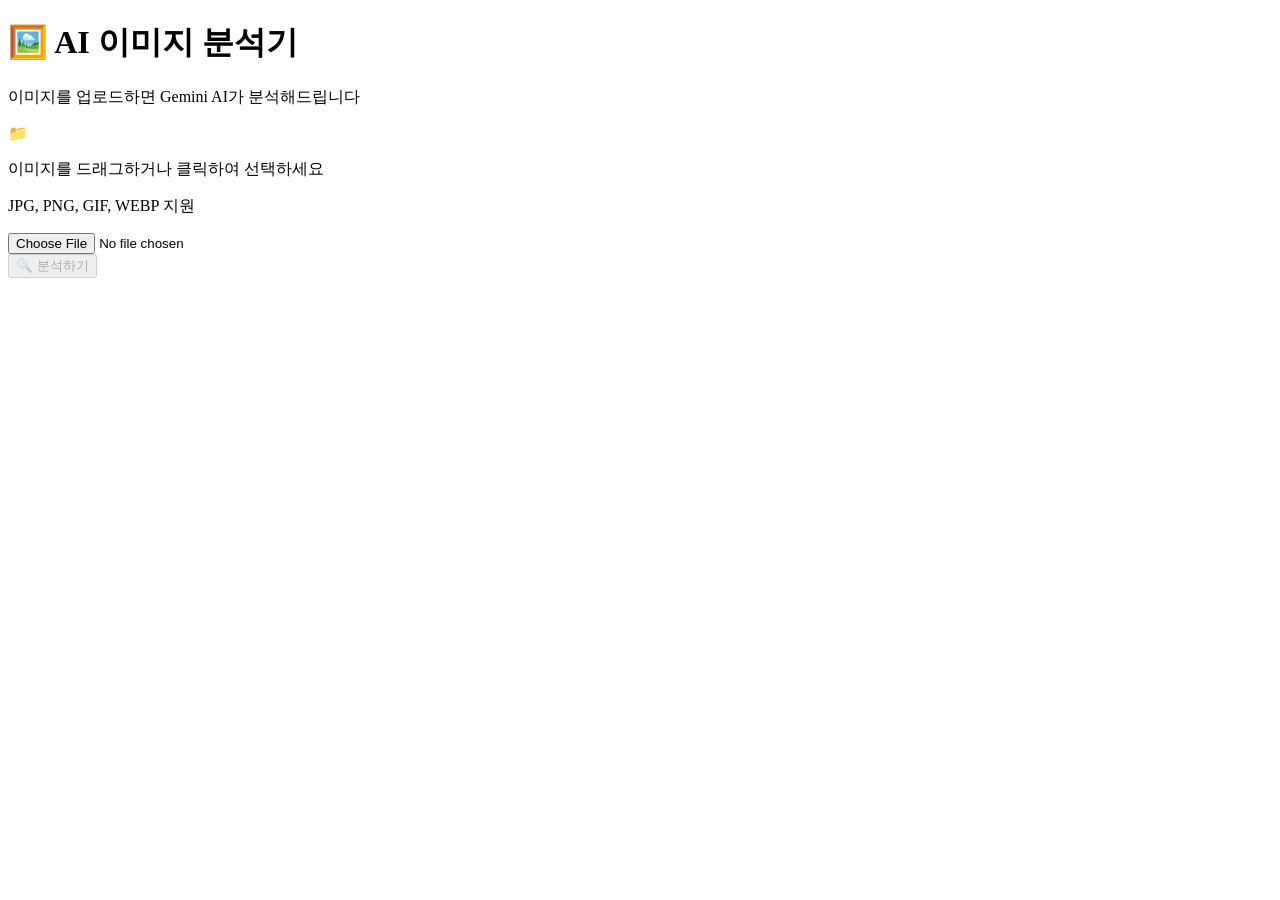
==== 09. AWS Image Analyzer materials/index.html @ 6169bbcd "test: Image analyzer" ====
<!DOCTYPE html>
<html lang="ko">
<head>
  <meta charset="UTF-8">
  <title>AI 이미지 분석기</title>
  <link rel="stylesheet" href="/static/style.css">
</head>
<body>
  <div class="container">
    <h1>🖼️ AI 이미지 분석기</h1>
    <p class="subtitle">이미지를 업로드하면 Gemini AI가 분석해드립니다</p>

    <form id="uploadForm" action="/upload" method="POST" enctype="multipart/form-data">
      <div class="upload-area" id="uploadArea">
        <div class="upload-icon">📁</div>
        <p>이미지를 드래그하거나 클릭하여 선택하세요</p>
        <p class="hint">JPG, PNG, GIF, WEBP 지원</p>
        <input type="file" id="imageInput" name="image" accept="image/*" required>
      </div>

      <div id="preview-wrap" style="display:none;">
        <img id="preview" src="" alt="미리보기">
        <p id="filename"></p>
      </div>

      <button type="submit" id="submitBtn" disabled>🔍 분석하기</button>
    </form>

    <div id="loading" style="display:none;">
      <div class="spinner"></div>
      <p>AI가 이미지를 분석 중입니다...</p>
    </div>
  </div>

  <script>
    const input = document.getElementById('imageInput');
    const uploadArea = document.getElementById('uploadArea');
    const preview = document.getElementById('preview');
    const previewWrap = document.getElementById('preview-wrap');
    const filenameP = document.getElementById('filename');
    const submitBtn = document.getElementById('submitBtn');
    const form = document.getElementById('uploadForm');
    const loading = document.getElementById('loading');

    uploadArea.addEventListener('click', () => input.click());

    uploadArea.addEventListener('dragover', e => {
      e.preventDefault();
      uploadArea.classList.add('dragover');
    });
    uploadArea.addEventListener('dragleave', () => uploadArea.classList.remove('dragover'));
    uploadArea.addEventListener('drop', e => {
      e.preventDefault();
      uploadArea.classList.remove('dragover');
      if (e.dataTransfer.files[0]) {
        input.files = e.dataTransfer.files;
        showPreview(e.dataTransfer.files[0]);
      }
    });

    input.addEventListener('change', () => {
      if (input.files[0]) showPreview(input.files[0]);
    });

    function showPreview(file) {
      const reader = new FileReader();
      reader.onload = e => {
        preview.src = e.target.result;
        previewWrap.style.display = 'block';
        filenameP.textContent = file.name;
        submitBtn.disabled = false;
      };
      reader.readAsDataURL(file);
    }

    form.addEventListener('submit', () => {
      loading.style.display = 'flex';
      submitBtn.disabled = true;
    });
  </script>
</body>
</html>
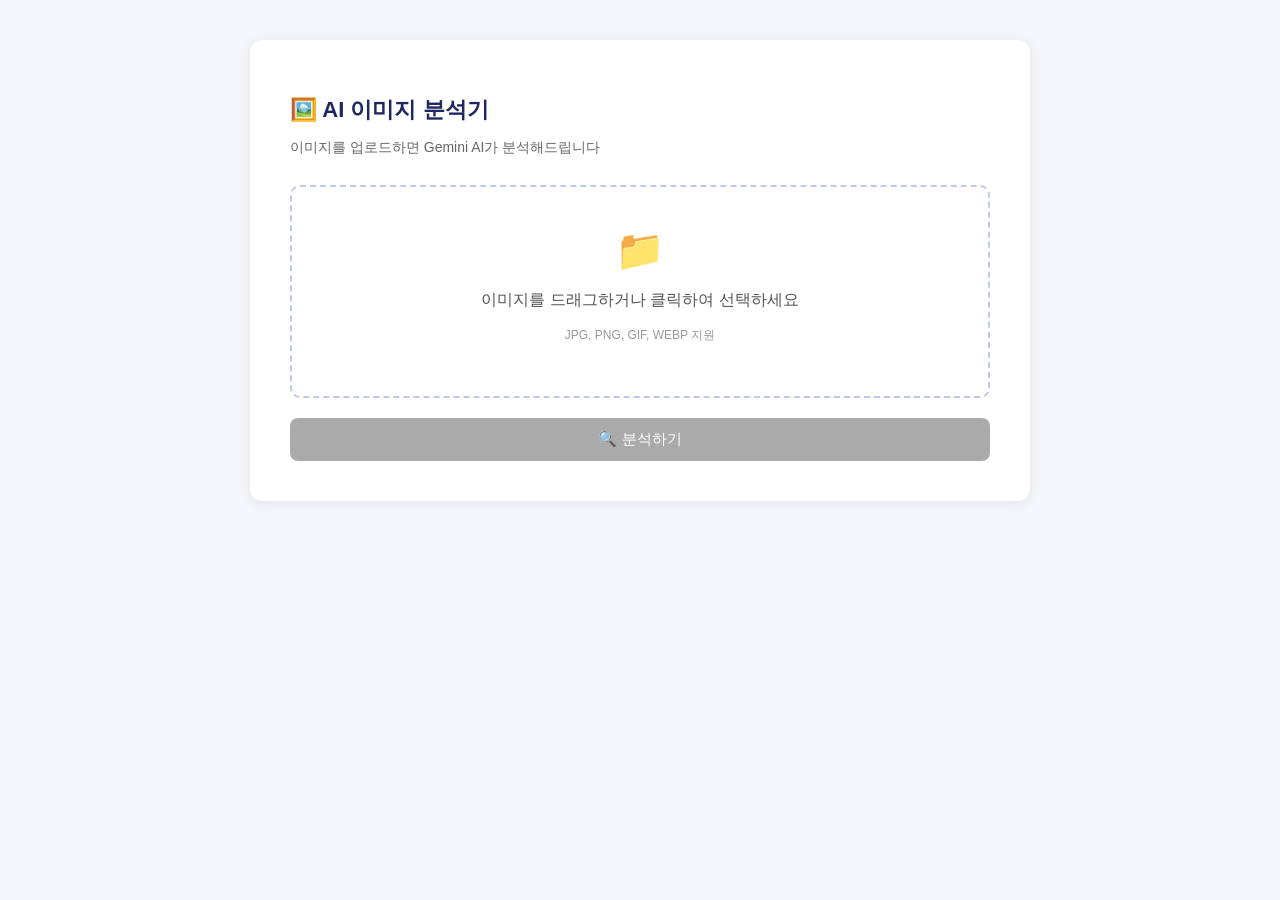
==== commit 1fd62bc2: "fix: update issues" ====
--- a/09. AWS Image Analyzer materials/index.html
+++ b/09. AWS Image Analyzer materials/index.html
@@ -3,7 +3,26 @@
 <head>
   <meta charset="UTF-8">
   <title>AI 이미지 분석기</title>
-  <link rel="stylesheet" href="/static/style.css">
+  <style>
+    body { font-family: Arial, sans-serif; background: #f4f6fb; margin: 0; padding: 40px 20px; }
+    .container { max-width: 700px; margin: 0 auto; background: white; border-radius: 12px; padding: 40px; box-shadow: 0 2px 12px rgba(0,0,0,0.08); }
+    h1 { font-size: 22px; margin-bottom: 4px; color: #1E2761; }
+    .subtitle { color: #666; font-size: 14px; margin-bottom: 28px; }
+    .upload-area { border: 2px dashed #c0c8e8; border-radius: 10px; padding: 40px 20px; text-align: center; cursor: pointer; transition: background 0.2s, border-color 0.2s; color: #555; margin-bottom: 20px; }
+    .upload-area:hover, .upload-area.dragover { background: #eef1fc; border-color: #1E2761; }
+    .upload-area input[type="file"] { display: none; }
+    .upload-icon { font-size: 40px; margin-bottom: 10px; }
+    .hint { font-size: 12px; color: #999; }
+    #preview-wrap { text-align: center; margin-bottom: 20px; }
+    #preview { max-width: 100%; max-height: 280px; border-radius: 8px; border: 1px solid #ddd; }
+    #preview-wrap p { font-size: 13px; color: #666; margin-top: 6px; }
+    button[type="submit"] { display: block; width: 100%; padding: 12px; background: #1E2761; color: white; border: none; border-radius: 8px; font-size: 15px; cursor: pointer; transition: background 0.2s; }
+    button[type="submit"]:hover { background: #2e3a8a; }
+    button[type="submit"]:disabled { background: #aaa; cursor: not-allowed; }
+    #loading { flex-direction: column; align-items: center; padding: 30px; color: #555; }
+    .spinner { width: 40px; height: 40px; border: 4px solid #ddd; border-top-color: #1E2761; border-radius: 50%; animation: spin 0.8s linear infinite; margin-bottom: 14px; }
+    @keyframes spin { to { transform: rotate(360deg); } }
+  </style>
 </head>
 <body>
   <div class="container">
